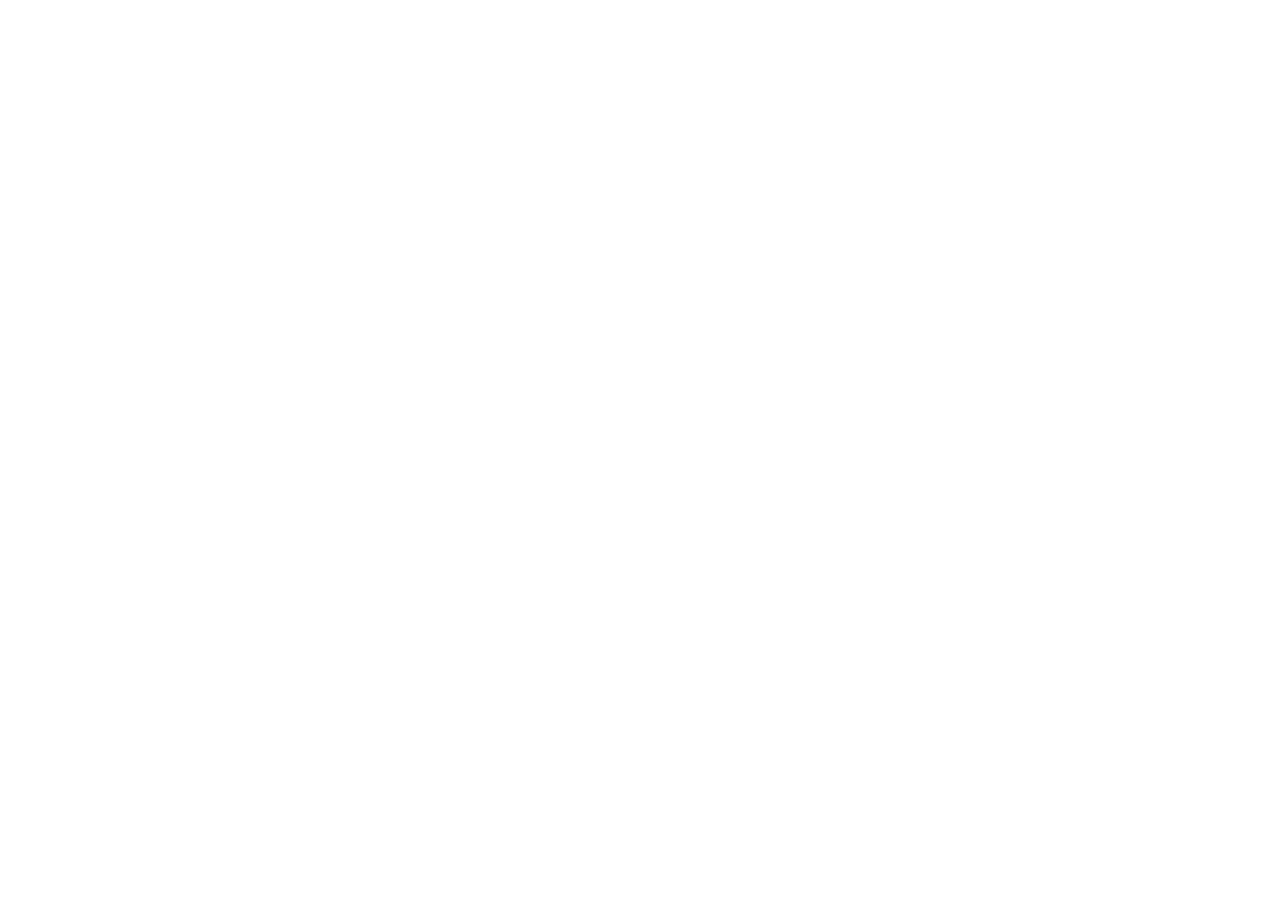
==== index.html @ 2ece5b78 "Criei a página principal" ====
<!DOCTYPE html>
<html lang="pt">
<head>
    <meta charset="UTF-8">
    <meta name="viewport" content="width=device-width, initial-scale=1.0">
    <link rel="shortcut icon" href="icon/favicon.ico" type="image/x-icon">
    <title>Projeto Redes Sociais</title>
</head>
<body>
    
</body>
</html>
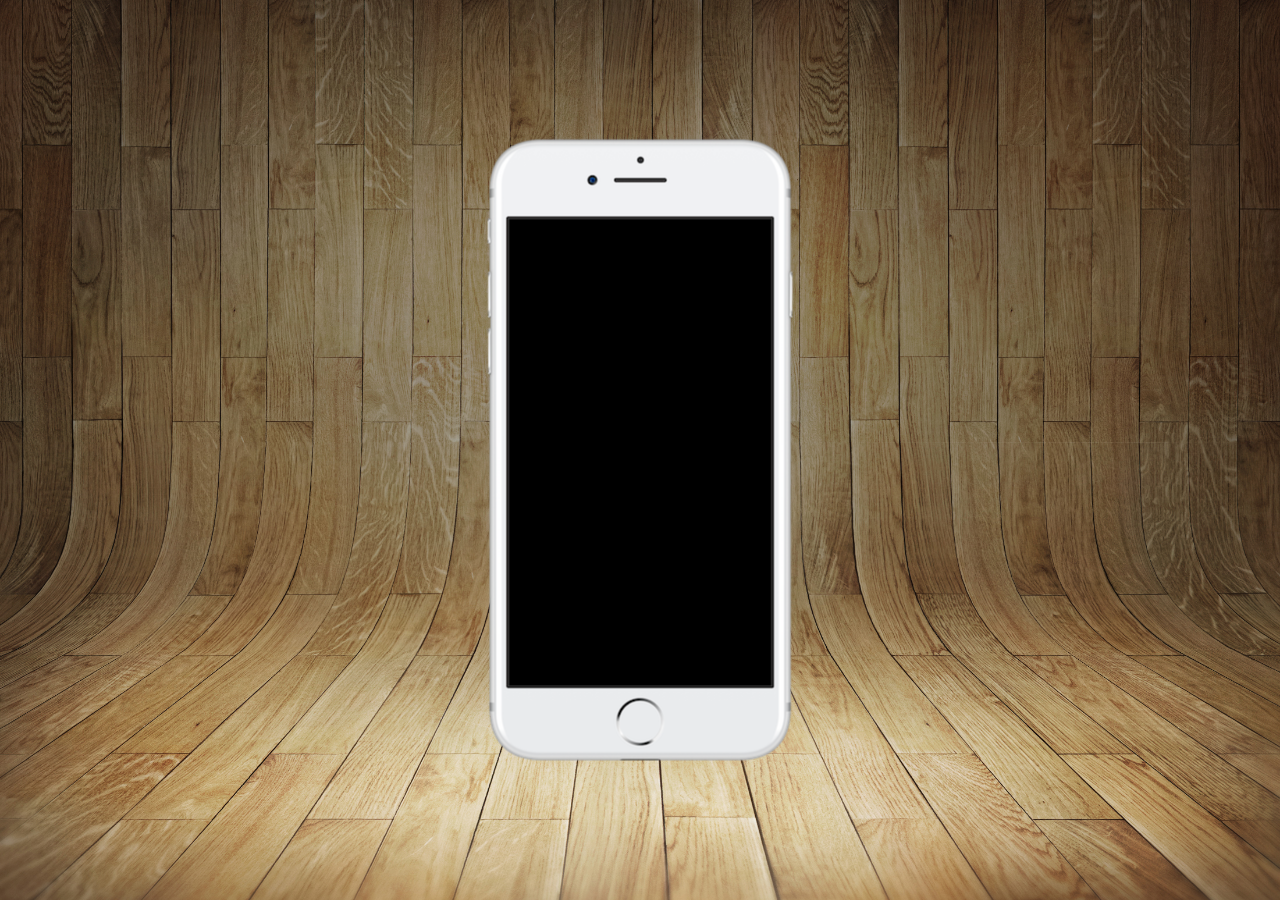
==== commit cef0ff12: "dei um backgroud ao projecto" ====
--- a/index.html
+++ b/index.html
@@ -4,9 +4,17 @@
     <meta charset="UTF-8">
     <meta name="viewport" content="width=device-width, initial-scale=1.0">
     <link rel="shortcut icon" href="icon/favicon.ico" type="image/x-icon">
+    <link rel="stylesheet" href="estilos/style.css">
     <title>Projeto Redes Sociais</title>
 </head>
 <body>
-    
+    <main>
+        <section id="telemovel">
+
+        </section>
+        <section id="redes-sociais">
+
+        </section>
+    </main>
 </body>
 </html>--- a/estilos/style.css
+++ b/estilos/style.css
@@ -0,0 +1,34 @@
+@charset "UTF-8";
+
+* {
+    margin: 0px;
+    padding: 0px;
+    font-family: Arial, Helvetica, sans-serif;
+}
+
+html, body {
+    height: 100vh;
+    width: 100vw;
+    background-color: black;
+}
+
+main{
+    position: relative;
+    height: 100vh;
+}
+
+body {
+    background: url(../imagens/fundo-madeira.jpg) no-repeat top center;
+    background-size: cover;
+    background-attachment: fixed;
+}
+
+section#telemovel {
+    position: absolute;
+    top: 50%;
+    left: 50%;
+    transform: translate(-50%, -50%);
+    height: 627px;
+    width: 311px;
+    background: url(../imagens/frame-iphone.png) no-repeat;
+}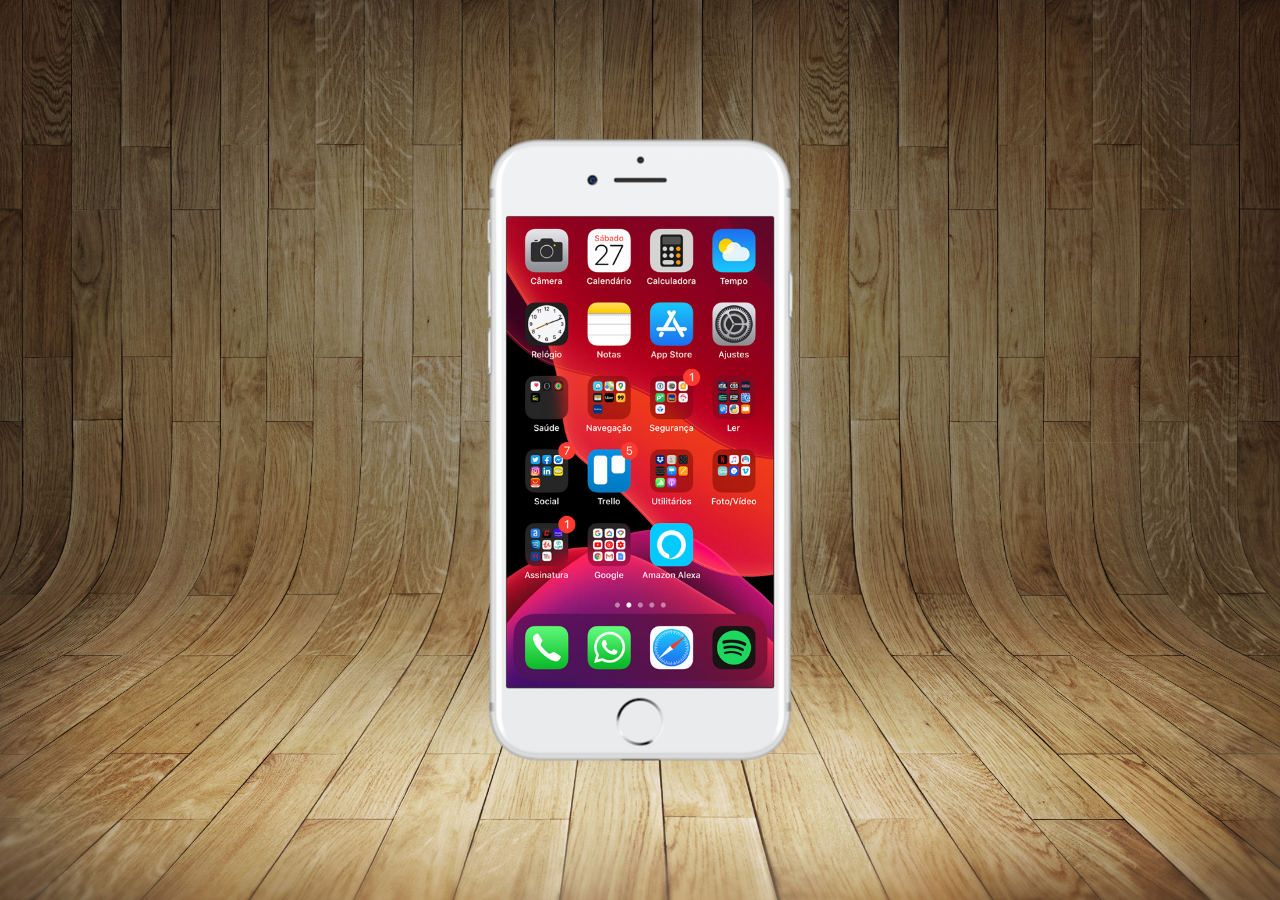
==== commit 1df7ab41: "criei o ecra home" ====
--- a/index.html
+++ b/index.html
@@ -10,7 +10,7 @@
 <body>
     <main>
         <section id="telemovel">
-
+            <iframe src="home.html" name="ecra" id="ecra" frameborder="0"></iframe>
         </section>
         <section id="redes-sociais">
 
--- a/estilos/style.css
+++ b/estilos/style.css
@@ -31,4 +31,12 @@
     height: 627px;
     width: 311px;
     background: url(../imagens/frame-iphone.png) no-repeat;
+}
+
+iframe#ecra {
+    position: relative;
+    top: 80px;
+    left: 22px;
+    width: 267px;
+    height: 471px;
 }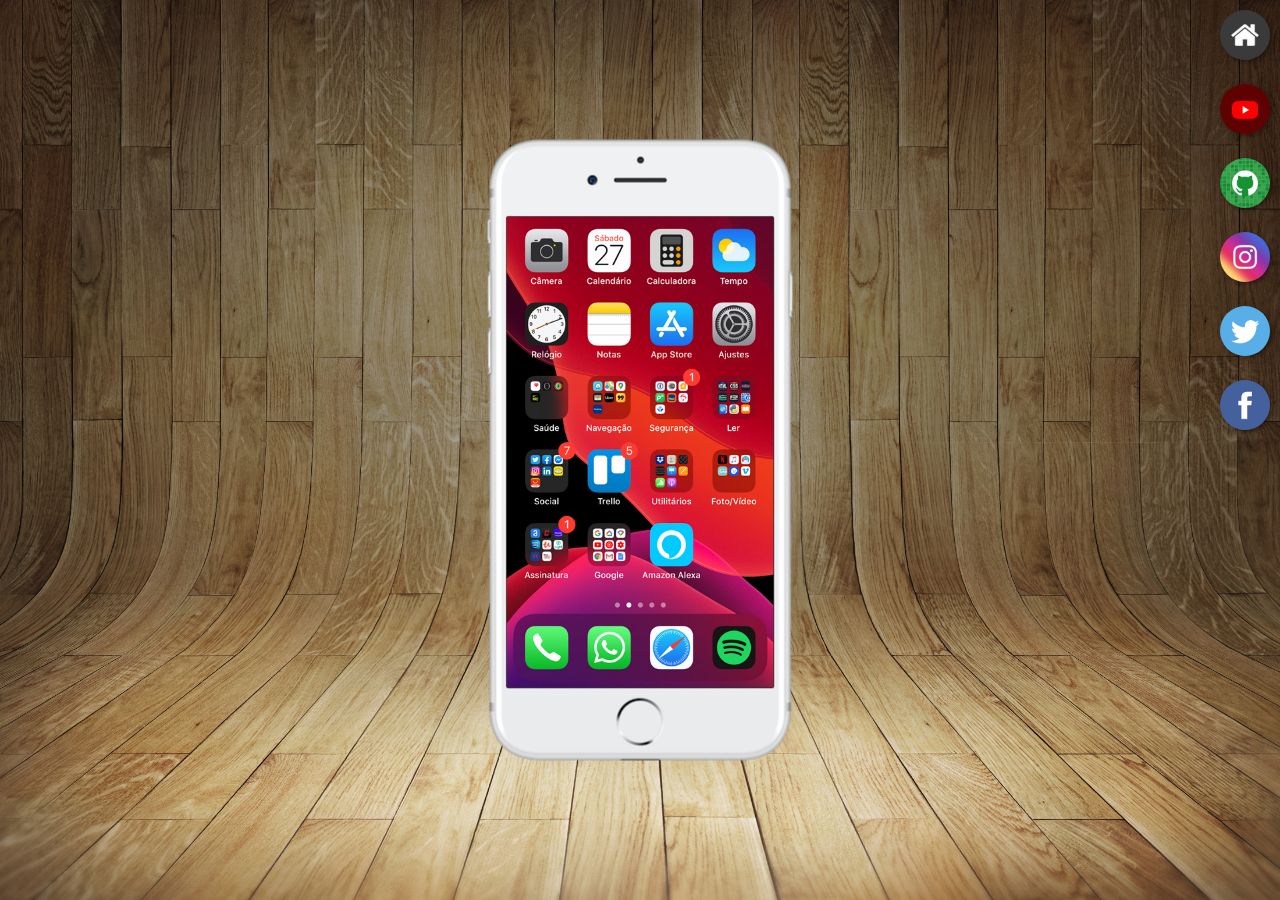
==== commit 5359316c: "Criei botões na lateral e dei lhes movimento" ====
--- a/index.html
+++ b/index.html
@@ -10,10 +10,17 @@
 <body>
     <main>
         <section id="telemovel">
-            <iframe src="home.html" name="ecra" id="ecra" frameborder="0"></iframe>
+            <iframe src="home.html" name="ecra" id="ecra" frameborder="0">
+                Este navegador não é compatível com isso. 
+            </iframe>
         </section>
         <section id="redes-sociais">
-
+            <a href="#" target="ecra"><img src="imagens/logo-home.jpg" alt=""></a><br>
+            <a href="#" target="ecra"><img src="imagens/logo-youtube.jpg" alt=""></a><br>
+            <a href="#" target="ecra"><img src="imagens/logo-github.jpg" alt=""></a><br>
+            <a href="#" target="ecra"><img src="imagens/logo-instagram.jpg" alt=""></a><br>
+            <a href="#" target="ecra"><img src="imagens/logo-twitter.jpg" alt=""></a><br>
+            <a href="#" target="ecra"><img src="imagens/logo-facebook.jpg" alt=""></a><br>
         </section>
     </main>
 </body>
--- a/estilos/style.css
+++ b/estilos/style.css
@@ -39,4 +39,24 @@
     left: 22px;
     width: 267px;
     height: 471px;
+}
+
+section#redes-sociais {
+    text-align: right;
+}
+
+
+section#redes-sociais > a > img {
+    width: 50px;
+    margin: 10px;
+    border-radius: 50%;
+    box-shadow: 2px 2px 5px rgba(0, 0, 0, 0.400);
+    box-sizing: border-box;
+}
+
+section#redes-sociais > a > img:hover {
+    border: 2px solid rgba(255, 255, 255, 0.637);
+    transform: translate(-3px, -3px);
+    box-shadow: 5px 5px 10px rgba(0, 0, 0, 0.600);
+    transition: transform 0.3s;
 }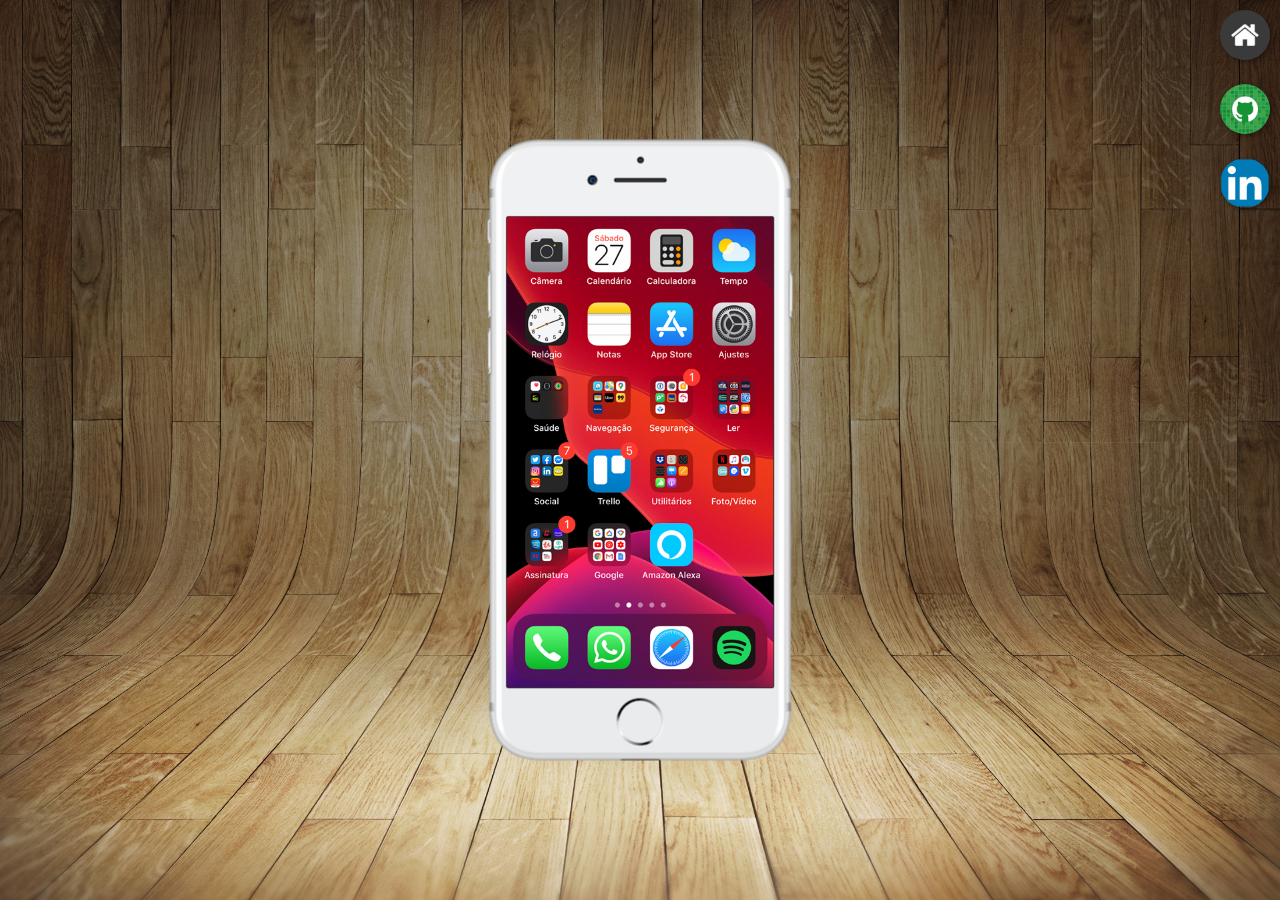
==== commit 371b5e3e: "Atualizei o trabalho para os meus dados" ====
--- a/index.html
+++ b/index.html
@@ -15,12 +15,14 @@
             </iframe>
         </section>
         <section id="redes-sociais">
-            <a href="#" target="ecra"><img src="imagens/logo-home.jpg" alt=""></a><br>
-            <a href="#" target="ecra"><img src="imagens/logo-youtube.jpg" alt=""></a><br>
-            <a href="#" target="ecra"><img src="imagens/logo-github.jpg" alt=""></a><br>
-            <a href="#" target="ecra"><img src="imagens/logo-instagram.jpg" alt=""></a><br>
-            <a href="#" target="ecra"><img src="imagens/logo-twitter.jpg" alt=""></a><br>
-            <a href="#" target="ecra"><img src="imagens/logo-facebook.jpg" alt=""></a><br>
+            <a href="home.html" target="ecra"><img src="imagens/logo-home.jpg" alt=""></a><br>
+            <a href="github.html" target="ecra"><img src="imagens/logo-github.jpg" alt=""></a><br>
+            <a href="linkedin.html" target="ecra"><img src="imagens/linkedin-logo-png-1853.png" alt=""></a><br>
+            <!--
+            <a href="youtube.html" target="ecra"><img src="imagens/logo-youtube.jpg" alt=""></a><br>
+            <a href="instagram.html" target="ecra"><img src="imagens/logo-instagram.jpg" alt=""></a><br>
+            <a href="twitter.html" target="ecra"><img src="imagens/logo-twitter.jpg" alt=""></a><br>
+            <a href="facebook.html" target="ecra"><img src="imagens/logo-facebook.jpg" alt=""></a><br>-->
         </section>
     </main>
 </body>
